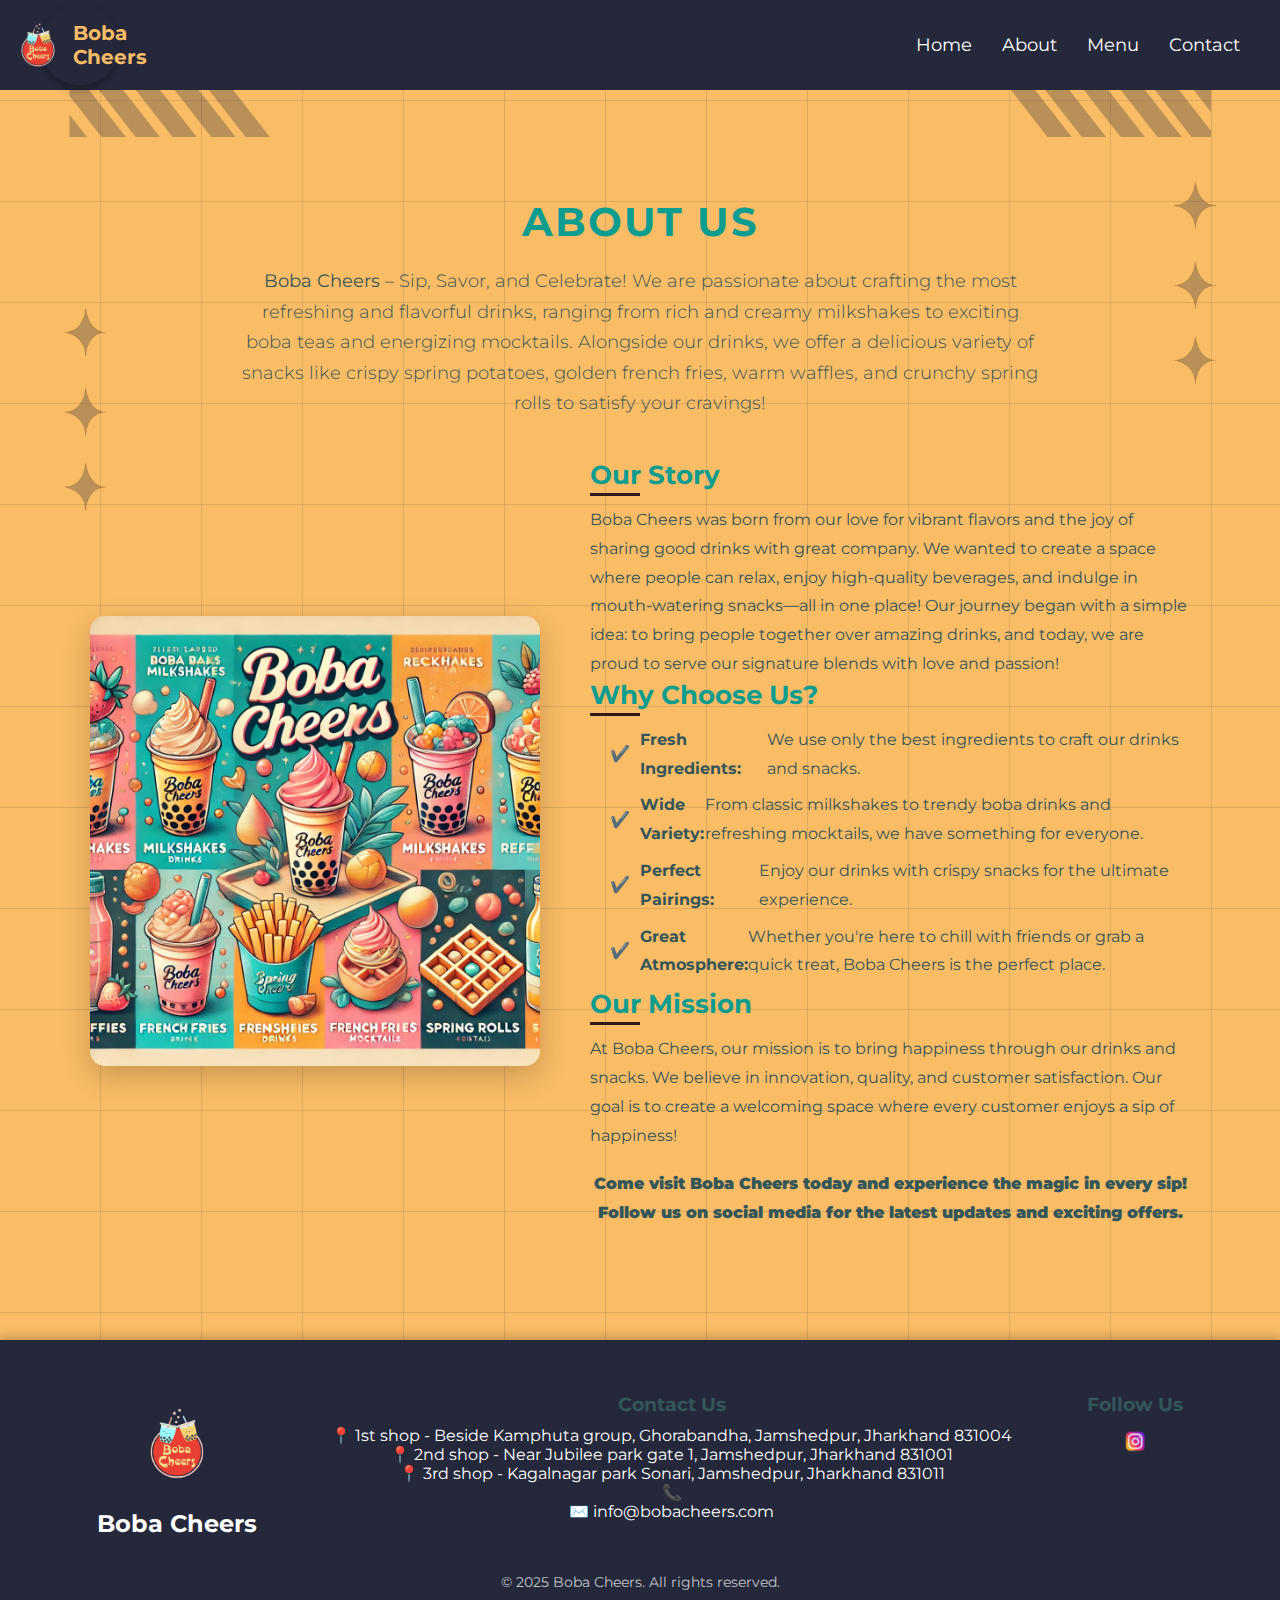
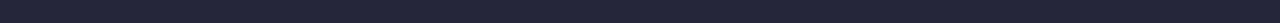
==== About.html @ 9bf7a45e "Add files via upload" ====
<!DOCTYPE html>
<html lang="en">
  <head>
    <meta charset="UTF-8" />
    <meta name="viewport" content="width=device-width, initial-scale=1.0" />
    <title>Document</title>

    <style>
      * {
        margin: 0;
        padding: 0;
        box-sizing: border-box;
        text-decoration: none;
        list-style: none;
        box-sizing: border-box;
      }
      body {
        background-color: #fabc65;
        font-family: "Montserrat", sans-serif;
        background-image: repeating-linear-gradient(
            to right,
            transparent 0 100px,
            #25283b22 100px 101px
          ),
          repeating-linear-gradient(
            to bottom,
            transparent 0 100px,
            #25283b22 100px 101px
          );
      }

      body::before {
        position: absolute;
        width: min(1400px, 90vw);
        top: 10%;
        left: 50%;
        height: 90%;
        transform: translateX(-50%);
        content: "";
        background-image: url(images/bg.png);
        background-size: 100%;
        background-repeat: no-repeat;
        background-position: top center;
        pointer-events: none;
      }
    </style>
    <link rel="stylesheet" href="about.css" />
    <link rel="stylesheet" href="navbar.css" />
    <link rel="stylesheet" href="style.css" />
    <link rel="stylesheet" href="menu.css" />
  </head>
  <body>
    <div class="menu-container">
        <nav class="navbar">
            <div class="logo">
                <img src="assets/download.png" alt="Boba Cheers Logo" />
                <h3><a href="#">Boba Cheers</a></h3>
            </div>
        
            <!-- Navigation Links -->
            <div class="menu">
                <ul class="nav-links">
                    <li><a class="active" href="index.html">Home</a></li>
                    <li><a href="About.html">About</a></li>
                    <li><a href="Item Menu.html">Menu</a></li>
                    <li><a href="#footer">Contact</a></li>
                   
                </ul>
            </div>  
        
            <!-- Burger Menu -->
            <div class="burger" id="burger">
                <div class="line1"></div>
                <div class="line2"></div> <!-- Fixed "ine2" typo -->
                <div class="line3"></div>
            </div>
        </nav>

      <section id="about" class="about-section">
        <div class="container">
          <h2 class="section-title">About Us</h2>
          <p class="intro-text">
            <strong>Boba Cheers</strong> – Sip, Savor, and Celebrate! We are
            passionate about crafting the most refreshing and flavorful drinks,
            ranging from rich and creamy milkshakes to exciting boba teas and
            energizing mocktails. Alongside our drinks, we offer a delicious
            variety of snacks like crispy spring potatoes, golden french fries,
            warm waffles, and crunchy spring rolls to satisfy your cravings!
          </p>

          <div class="about-content">
            <div class="about-image">
              <img
                src="images/bobacheer.jpg"
                alt="Boba Cheers Drinks & Snacks"
              />
            </div>
            <div class="about-text">
              <h3>Our Story</h3>
              <p>
                Boba Cheers was born from our love for vibrant flavors and the
                joy of sharing good drinks with great company. We wanted to
                create a space where people can relax, enjoy high-quality
                beverages, and indulge in mouth-watering snacks—all in one
                place! Our journey began with a simple idea: to bring people
                together over amazing drinks, and today, we are proud to serve
                our signature blends with love and passion!
              </p>

              <h3>Why Choose Us?</h3>
              <ul>
                <li>
                  <strong>Fresh Ingredients:</strong> We use only the best
                  ingredients to craft our drinks and snacks.
                </li>
                <li>
                  <strong>Wide Variety:</strong> From classic milkshakes to
                  trendy boba drinks and refreshing mocktails, we have something
                  for everyone.
                </li>
                <li>
                  <strong>Perfect Pairings:</strong> Enjoy our drinks with
                  crispy snacks for the ultimate experience.
                </li>
                <li>
                  <strong>Great Atmosphere:</strong> Whether you're here to
                  chill with friends or grab a quick treat, Boba Cheers is the
                  perfect place.
                </li>
              </ul>

              <h3>Our Mission</h3>
              <p>
                At Boba Cheers, our mission is to bring happiness through our
                drinks and snacks. We believe in innovation, quality, and
                customer satisfaction. Our goal is to create a welcoming space
                where every customer enjoys a sip of happiness!
              </p>

              <p class="cta-text">
                <strong
                  >Come visit Boba Cheers today and experience the magic in
                  every sip! Follow us on social media for the latest updates
                  and exciting offers.</strong
                >
              </p>
            </div>
          </div>
        </div>
      </section>
    </div>

    <footer id="footer" class="footer">
      <div class="footer-container">
        <div class="footer-logo">
          <img src="assets/download.png" alt="Boba Cheers Logo" />
          <h2>Boba Cheers</h2>
        </div>

        <div class="footer-contact">
          <h3>Contact Us</h3>
          <p>
            <a
              href="https://g.co/kgs/HhBdndx"
              target="_blank"
              style="text-decoration: none; color: inherit"
              >📍 1st shop - Beside Kamphuta group, Ghorabandha, Jamshedpur,
              Jharkhand 831004</a
            >
          </p>

          <p>
            <a
              href="https://maps.app.goo.gl/yadU7tFBzp4b4rEh8"
              target="_blank"
              style="text-decoration: none; color: inherit"
              >📍 2nd shop - Near Jubilee park gate 1, Jamshedpur, Jharkhand
              831001</a
            >
          </p>

          <p>
            <a
              href="https://www.google.com/maps?q=Kagalnagar+park+Sonari,+Jamshedpur,+Jharkhand+831011"
              target="_blank"
              style="text-decoration: none; color: inherit"
              >📍 3rd shop - Kagalnagar park Sonari, Jamshedpur, Jharkhand
              831011</a
            >
          </p>
          <p>📞</p>
          <p></p>
          <p>✉️ info@bobacheers.com</p>
        </div>

        <div class="footer-social">
          <h3>Follow Us</h3>
          <a href="https://www.instagram.com/bobacheers_29/"
            ><img src="assets/instagram.png" alt="Instagram"
          /></a>
        </div>
      </div>

      <p class="copyright">© 2025 Boba Cheers. All rights reserved.</p>
    </footer>

    <script src="script.js"></script>
  </body>
</html>
---- about.css ----
/* General Styling */
.about-section {
   /* Beautiful gradient */
    padding: 80px 20px;
    text-align: center;
    color:#32565A;
}

/* Section Title */
.section-title {
    font-size: 40px;
    font-weight: bold;
    color:#0D9C90;
    text-transform: uppercase;
    margin-bottom: 20px;
    letter-spacing: 2px;
}

/* Intro Text */
.intro-text {
    font-size: 18px;
    font-weight: 300;
    max-width: 800px;
    margin: 0 auto 40px;
    line-height: 1.7;
}

/* About Content */
.about-content {
    display: flex;
    flex-wrap: wrap;
    justify-content: center;
    align-items: center;
    gap: 50px;
}

/* Image Styling */
.about-image {
    flex: 1;
    max-width: 450px;
}

.about-image img {
    width: 100%;
    border-radius: 15px;
    box-shadow: 0 10px 30px rgba(0, 0, 0, 0.2);
    transition: transform 0.3s ease-in-out;
}

.about-image img:hover {
    transform: scale(1.05);
}

/* Text Content */
.about-text {
    flex: 1;
    max-width: 600px;
    text-align: left;
}

.about-text h3 {
    font-size: 26px;
    color:  #0D9C90; /* Gold Color for headings */
    margin-bottom: 15px;
    position: relative;
}

.about-text h3::after {
    content: '';
    width: 50px;
    height: 3px;
    background: #301919;
    position: absolute;
    bottom: -5px;
    left: 0;
}

.about-text p,
.about-text ul {
    font-size: 16px;
    color: #32565A;
    line-height: 1.8;
}

/* List Styling */
.about-text ul {
    padding-left: 20px;
    list-style: none;
}

.about-text ul li {
    margin-bottom: 8px;
    display: flex;
    align-items: center;
}

.about-text ul li::before {
    content: '✔️';
    color: #32565A;
    font-size: 16px;
    margin-right: 10px;
}

/* Call to Action Text */
.cta-text {
    font-size: 20px;
    font-weight: bold;
    color: #ffdd57;
    margin-top: 20px;
    text-align: center;
}

/* Responsive Design */
@media (max-width: 900px) {
    .about-content {
        flex-direction: column;
        text-align: center;
    }

    .about-text {
        text-align: center;
    }

    .about-text h3::after {
        left: 50%;
        transform: translateX(-50%);
    }

    .about-text ul {
        text-align: left;
        display: inline-block;
        margin: 0 auto;
    }

    .about-image img {
        width: 80%;
    }

    .cta-text {
        font-size: 18px;
    }
}
---- navbar.css ----
@import url("https://fonts.googleapis.com/css2?family=Montserrat:wght@100;900&display=swap");
* {
  margin: 0;
  padding: 0;
  box-sizing: border-box;
}

h1,
h2,
h3,
h4,
h5,
h6,
p,
a,
button,
span {
  font-family: "Montserrat", sans-serif;
}

a {
  text-decoration: none;
}

li {
  list-style: none;
}

.navbar {
    padding: 0 40px;
    height: 10vh;
    display: flex;
    justify-content: space-between;
    align-items: center;
    background-color:#25283B;
    position: fixed;
    top: 0;
    left: 0;
    width: 100%;
    z-index: 1000; /* 🔥 Higher than slider */ /* Added to handle mobile menu positioning */
}

/* ✅ Fix: Corrected "display" typo */
.navbar .burger {
  display: none; /* Corrected the typo */
  cursor: pointer;
}

/* ✅ Logo section */
.navbar .logo {
  display: flex;
  align-items: center;
  justify-content: center;
  gap: 10px;
}

.navbar .logo img {
  width: 50px; /* Adjusted size */
  height: auto; /* Maintain aspect ratio */
  object-fit: contain;
}

.navbar .logo h3 a {
  font-size: 20px;
  font-weight: bold;
  color: #FABC65;
}

/* ✅ Navigation Links */
.navbar .menu .nav-links {
  display: flex;
  align-items: center;
  justify-content: center;
  gap: 30px;
}

.navbar .menu .nav-links a {
  font-size: 18px;
  color: white;
}

/* ✅ Mobile View */
@media (max-width: 900px) {
  .navbar .menu {
    display: none;
    flex-direction: column;
    position: absolute;
    top: 10vh;
    left: 0;
    width: 100%;
    background: #4d4b4a;
    padding: 20px 0;
    text-align: center;
    transition: all 0.3s ease-in-out;
    z-index: 999; /* 🔥 Keep it above banner */
  }

  .navbar .menu .nav-links {
    flex-direction: column;
    gap: 20px;
  }

  /* ✅ Burger Menu */
  .navbar .burger {
    display: block;
  }

  .navbar .burger div {
    background-color: white;
    height: 3px;
    width: 35px;
    margin: 6px 0;
    transition: 0.3s;
  }

  /* ✅ Show Menu when Active */
  .navbar .menu.active {
    display: flex;
  }
  
  .navbar .menu.active ~ .banner {
    margin-top: 50vh; /* 🔥 Push banner further down */
  }

}
---- style.css ----
@import url('https://fonts.cdnfonts.com/css/ica-rubrik-black');
@import url('https://fonts.cdnfonts.com/css/poppins');
@import url('https://fonts.googleapis.com/css2?family=Montserrat:ital,wght@0,100..900;1,100..900&display=swap');

.banner{
    width: 100%;
    height: 100vh;
    text-align: center;
    overflow: hidden;
    position: relative;
    margin-top: 10vh;
}
.banner .slider{
    position: absolute;
    width: 200px;
    height: 250px;
    top: 10%;
    left: calc(50% - 100px);
    transform-style: preserve-3d;
    transform: perspective(1000px);
    animation: autoRun 20s linear infinite;
    z-index: 2;
}
@keyframes autoRun{
    from{
        transform: perspective(1000px) rotateX(-16deg) rotateY(0deg);
    }to{
        transform: perspective(1000px) rotateX(-16deg) rotateY(360deg);
    }
}

.banner .slider .item{
    position: absolute;
    inset: 0 0 0 0;
    transform: 
        rotateY(calc( (var(--position) - 1) * (360 / var(--quantity)) * 1deg))
        translateZ(550px);
}
.banner .slider .item img{
    width: 100%;
    height: 100%;
    object-fit: cover;
}
.banner .content{
    position: absolute;
    bottom: 0;
    left: 50%;
    transform: translateX(-50%);
    width: min(1400px, 100vw);
    height: max-content;
    padding-bottom: 100px;
    display: flex;
    flex-wrap: wrap;
    justify-content: space-between;
    align-items: center;
    z-index: 1;
}
.banner .content h1{
    font-family: 'ICA Rubrik';
    font-size: 16em;
    line-height: 1em;
    color: #25283B;
    position: relative;
}
.banner .content h1::after{
    position: absolute;
    inset: 0 0 0 0;
    content: attr(data-content);
    z-index: 2;
    -webkit-text-stroke: 2px #d2d2d2;
    color: transparent;
}
.banner .content .author{
    font-family: Poppins;
    text-align: right;
    max-width: 200px;
}
.banner .content h2{
    font-size: 3em;
}
.banner .content .model{
    background-image: url(images/model3.png);
    width: 100%;
    height: 75vh;
    position: absolute;
    bottom: 0;
    left: 0;
    background-size: auto 130%;
    background-repeat: no-repeat;
    background-position: top center;
    z-index: 1;
}




  
  .footer {
    background:#25283B;
    color: white;
    padding: 2rem 0;
    text-align: center;
    box-shadow: 0 -4px 10px rgba(0, 0, 0, 0.2);
}

.footer-container {
    display: flex;
    justify-content: space-around;
    flex-wrap: wrap;
    max-width: 1200px;
    margin: auto;
    padding: 20px;
}

.footer-logo {
    text-align: center;
}

.footer-logo img {
    width: 80px;
    height: auto;
    margin-bottom: 10px;
}

.footer h3 {
    color: #32565A;
    font-size: 1.2rem;
    margin-bottom: 10px;
}

.footer-social a {
    display: inline-block;
    margin: 0 10px;
    transition: transform 0.3s;
}

.footer-social img {
    width: 30px;
}

.footer-social a:hover {
    transform: scale(1.2);
}

.copyright {
    margin-top: 15px;
    font-size: 0.9rem;
    opacity: 0.7;
}


  @media (max-width: 1050px) {
    label.logo {
      padding-left: 30px;
    }
    nav ul li a {
      font-size: 16px;
    }
  }
@media screen and (max-width: 1023px) {
    .banner .slider{
        width: 160px;
        height: 200px;
        left: calc(50% - 80px);
    }
    .banner .slider .item{
        transform: 
            rotateY(calc( (var(--position) - 1) * (360 / var(--quantity)) * 1deg))
            translateZ(300px);
    }
    .banner .content h1{
        text-align: center;
        width: 100%;
        text-shadow: 0 10px 20px #000;
        font-size: 7em;
    }
    .banner .content .author{
        color: #fff;
        padding: 20px;
        text-shadow: 0 10px 20px #000;
        z-index: 2;
        max-width: unset;
        width: 100%;
        text-align: center;
        padding: 0 30px;
    }
}
@media screen and (max-width: 786px) {
    .banner .slider{
        width: 100px;
        height: 150px;
        left: calc(50% - 50px);
    }
    .banner .slider .item{
        transform: 
            rotateY(calc( (var(--position) - 1) * (360 / var(--quantity)) * 1deg))
            translateZ(180px);
    }
    .banner .content h1{
        font-size: 5em;
    }

    
    .footer-container {
        flex-direction: column;
        align-items: center;
    }

    .footer-social a {
        margin: 5px;
    }
}
---- menu.css ----
:root {
    --primary-color: #FFFFFF;  /* Changed to white for better contrast */
    --accent-color: #46403c;  /* Cosmic teal accent */
    --text-light: #FFFFFF;
    --bg-gradient: linear-gradient(to bottom, #000428 0%, #004e92 100%);
    --bg-gradient: radial-gradient(circle, rgba(10,10,25,1) 10%, rgba(5,5,15,1) 50%, rgba(0,0,10,1) 90%);
}

.header {
    background-image: url('assets/header-bg.jpg'); /* Add a beautiful background */
    background-size: cover;
    background-position: center;
    background: rgba(94, 94, 94, 0.7);
    backdrop-filter: blur(5px);
    border-bottom: 1px solid rgba(255, 255, 255, 0.1);
    padding: 2rem;
    text-align: center;
    display: flex;
    align-items: center;
    justify-content: center;
    gap: 15px;
    position: relative;
    box-shadow: 0 4px 8px rgba(0, 0, 0, 0.2);
}

.header h1 {
    font-family: 'Lucida Handwriting', Cursive;
    font-size: 3rem;
    color: #2c3e50;
    margin: 0;
    position: relative;
    z-index: 1;
    text-shadow: 3px 3px 6px rgba(17, 1, 61, 0.5);
}

.logo {
    width: 80px;
    height: 80px;
    object-fit: contain;
    border-radius: 50%;
    box-shadow: 0 4px 10px rgba(0, 0, 0, 0.3);
}

/* --- Menu Sections --- */


.menu-container {
    max-width: 1200px;
    margin: 2rem auto;
    padding: 0 20px;
    margin-top: 13vh;
}

.menu-title {
    font-family: 'Lucida Handwriting', Cursive;
    color: var(--accent-color);
    font-size: 2.5rem;
    margin-bottom: 1.5rem;
    text-align: center;
    text-transform: uppercase;
}

.menu-section {
    margin: 3rem 0;
    padding: 2rem;
    background: rgba(255, 255, 255, 0.6); /* Slightly more opaque */
    backdrop-filter: blur(8px); /* Less blur for better clarity */
    border: 1px solid rgba(241, 236, 236, 0.4); /* Slightly stronger border */
    border-radius: 15px;
    box-shadow: 0 10px 30px rgba(5, 240, 197, 0.3); /* More visible shadow */
    transition: all 0.3s ease-in-out;
    position: relative; /* Ensures it's above the background */
    z-index: 2; /* Moves it above other elements */
}

.menu-section:hover {
    transform: scale(1.03);
    background: rgba(255, 255, 255, 0.5);
}

.menu-grid {
    display: flex;
    justify-content: center;
    padding: 20px 0;
    flex-wrap: wrap; /* Ensures better layout */
    gap: 20px;
}

.menu-item {
    display: flex;
    justify-content: center;
    align-items: center;
    padding: 15px;
    transition: transform 0.3s ease;
    z-index: 3; /* Ensures images are on top */
}

.menu-item:hover {
    transform: translateY(-8px);
}

.menu-item img {
    width: 80%;
    max-width: 600px;
    object-fit: contain;
    border-radius: 15px;
    box-shadow: 0 6px 18px rgba(0, 0, 0, 0.3);
    transition: transform 0.3s ease;
    position: relative; /* Ensures visibility */
    z-index: 4; /* Places images on top */
}

.menu-item img:hover {
    transform: scale(1.05);
}

.footer {
    background:#25283B;
    color: white;
    padding: 2rem 0;
    text-align: center;
    box-shadow: 0 -4px 10px rgba(0, 0, 0, 0.2);
}

.footer-container {
    display: flex;
    justify-content: space-around;
    flex-wrap: wrap;
    max-width: 1200px;
    margin: auto;
    padding: 20px;
}

.footer-logo {
    text-align: center;
}

.footer-logo img {
    width: 80px;
    height: auto;
    margin-bottom: 10px;
}

.footer h3 {
    color: #32565A;
    font-size: 1.2rem;
    margin-bottom: 10px;
}

.footer-social a {
    display: inline-block;
    margin: 0 10px;
    transition: transform 0.3s;
}

.footer-social img {
    width: 30px;
}

.footer-social a:hover {
    transform: scale(1.2);
}

.copyright {
    margin-top: 15px;
    font-size: 0.9rem;
    opacity: 0.7;
}



/* --- Responsive Design --- */
@media (max-width: 768px) {
    .header {
        flex-direction: column;
        text-align: center;
    }

    .header h1 {
        font-size: 2.5rem;
    }

    .menu-grid {
        flex-direction: column;
        align-items: center;
    }

    .menu-item img {
        width: 90%;
    }

     .footer-container {
        flex-direction: column;
        align-items: center;
    }

    .footer-social a {
        margin: 5px;
    }
}
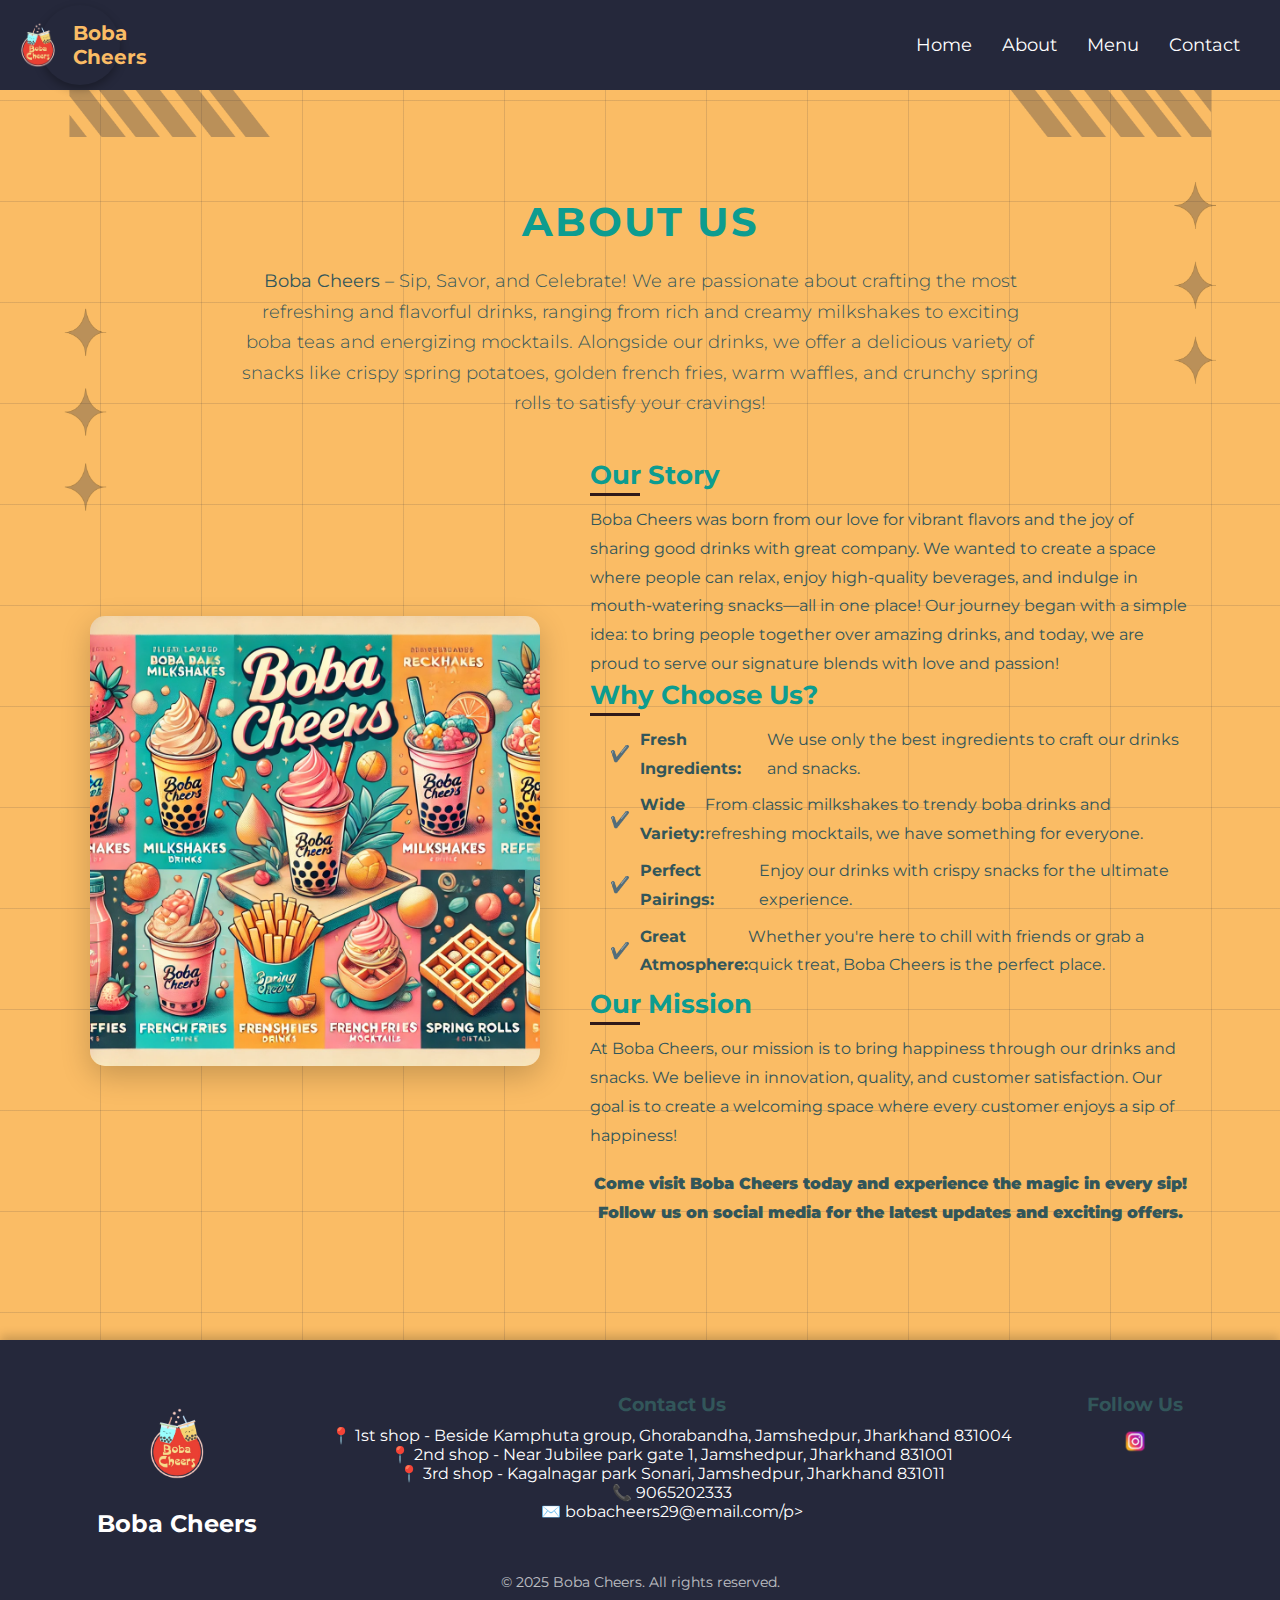
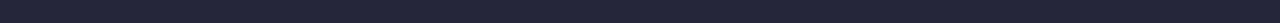
==== commit b5a68476: "Update About.html" ====
--- a/About.html
+++ b/About.html
@@ -188,9 +188,9 @@
               831011</a
             >
           </p>
-          <p>📞</p>
+          <p>📞 9065202333</p>
           <p></p>
-          <p>✉️ info@bobacheers.com</p>
+          <p>✉️ bobacheers29@email.com/p>
         </div>
 
         <div class="footer-social">
